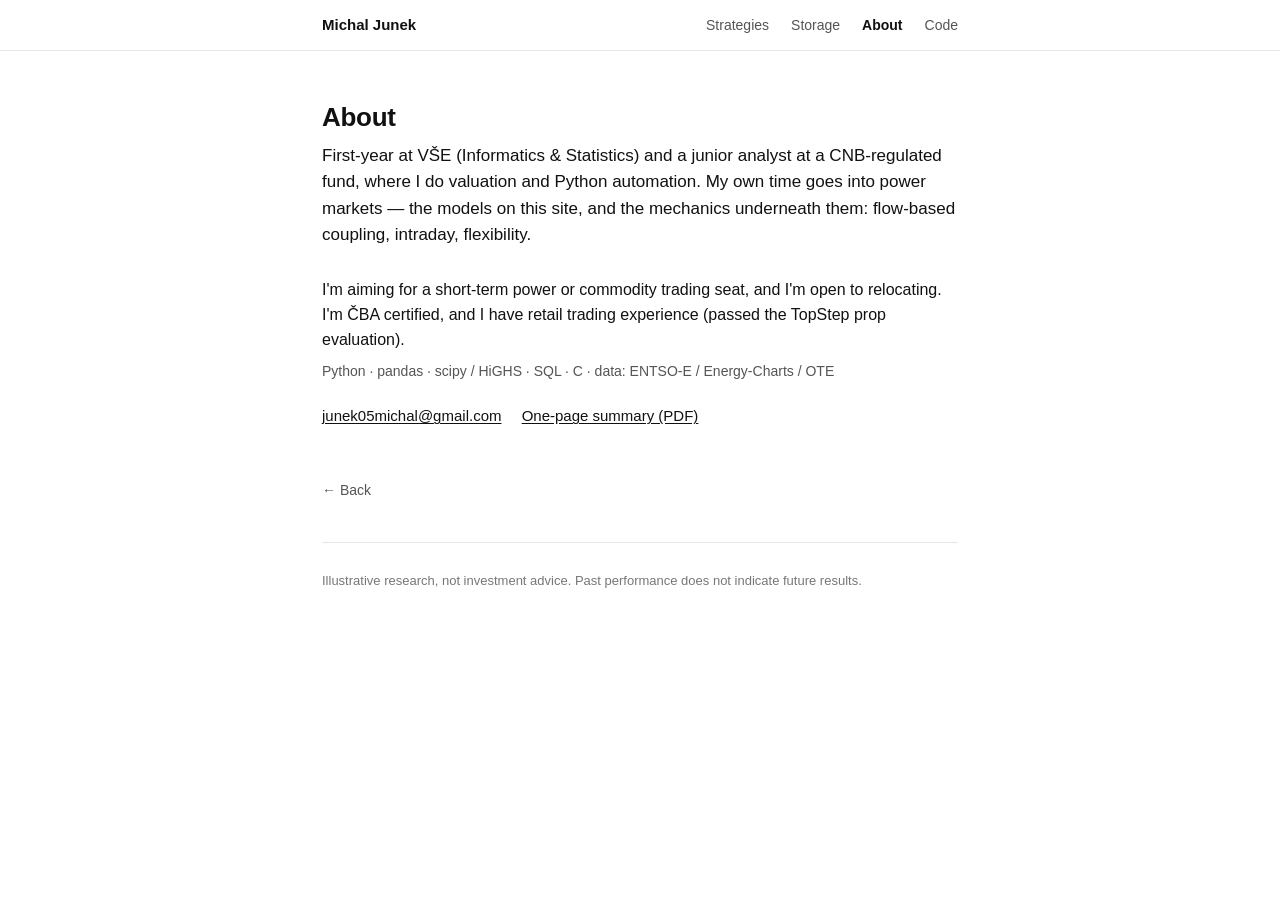
==== about.html @ 57c3e126 "Add files via upload" ====
<!DOCTYPE html><html lang="en"><head>
<meta charset="utf-8"><meta name="viewport" content="width=device-width, initial-scale=1">
<title>About — Michal Junek</title>
<link rel="stylesheet" href="style.css">
</head><body>
<nav><div class="wrap">
  <a class="name" href="index.html">Michal Junek</a>
  <a class="lnk" href="strategies.html">Strategies</a>
  <a class="lnk" href="storage.html">Storage</a>
  <a class="lnk active" href="about.html">About</a>
  <a class="lnk" href="https://github.com/micmikemic/micmikemic.github.io/tree/main/code">Code</a>
</div></nav>
<main><div class="wrap">
  <h1>About</h1>
  <p class="intro">First-year at V&Scaron;E (Informatics &amp; Statistics) and a junior analyst at a CNB-regulated fund, where I do valuation and Python automation. My own time goes into power markets &mdash; the models on this site, and the mechanics underneath them: flow-based coupling, intraday, flexibility.</p>
  <p>I'm aiming for a short-term power or commodity trading seat, and I'm open to relocating. I'm &Ccaron;BA certified, and I have retail trading experience (passed the TopStep prop evaluation).</p>
  <p class="stack">Python &middot; pandas &middot; scipy / HiGHS &middot; SQL &middot; C &middot; data: ENTSO-E / Energy-Charts / OTE</p>

  <p class="contact">
    <a href="mailto:junek05michal@gmail.com">junek05michal@gmail.com</a>
    <a href="docs/strategy_summary.pdf">One-page summary (PDF)</a>
  </p>

  <a class="back" href="index.html">&larr; Back</a>
  <footer>
    <p class="disc">Illustrative research, not investment advice. Past performance does not indicate future results.</p>
  </footer>
</div></main>
</body></html>
---- style.css ----
*{margin:0;padding:0;box-sizing:border-box}
html{scroll-behavior:smooth}
body{
  font-family:-apple-system,BlinkMacSystemFont,"Segoe UI",Roboto,Helvetica,Arial,sans-serif;
  color:#111;background:#fff;line-height:1.55;font-size:16px;
}
a{color:#111}
.wrap{max-width:680px;margin:0 auto;padding:0 22px}

/* sticky nav */
nav{position:sticky;top:0;background:rgba(255,255,255,.92);backdrop-filter:blur(6px);
    border-bottom:1px solid #e6e6e6;z-index:10}
nav .wrap{display:flex;align-items:baseline;gap:22px;padding:13px 22px}
nav .name{font-weight:700;font-size:15px;text-decoration:none;margin-right:auto}
nav a.lnk{font-size:14px;color:#555;text-decoration:none}
nav a.lnk:hover{color:#111}
nav a.lnk.active{color:#111;font-weight:600}

main{padding:46px 0 80px}
h1{font-size:26px;font-weight:700;margin:0 0 6px;letter-spacing:-.3px}
.sub{color:#555;font-size:15px;margin:0 0 24px}
.intro{font-size:17px;margin:0 0 30px}

h2{font-size:14px;font-weight:700;text-transform:uppercase;letter-spacing:.6px;margin:0 0 4px}
.note{color:#555;font-size:14px;margin:0 0 22px}

/* landing section links */
.cards{display:flex;flex-direction:column;gap:2px;margin:26px 0}
.row{display:block;text-decoration:none;color:#111;padding:16px 0;border-top:1px solid #e6e6e6}
.row:last-child{border-bottom:1px solid #e6e6e6}
.row:hover .rt{text-decoration:underline}
.row .rt{font-weight:600;font-size:17px}
.row .rd{color:#555;font-size:14.5px;margin-top:2px}
.row .arr{float:right;color:#999}

/* work items */
.work{margin:0 0 26px;padding-bottom:24px;border-bottom:1px solid #eee}
.work:last-child{border-bottom:0}
.work .t{font-weight:600;font-size:18px}
.work .meta{color:#777;font-size:13px;font-weight:400}
.work p{margin:6px 0 8px}
.work .nums{color:#222;font-size:14px;margin:0 0 8px}
.work .nums b{font-weight:600}
.work a.read{font-size:14px;color:#111}

a.read,.contact a,.intro a{text-underline-offset:2px}
.contact{font-size:15px;margin:22px 0}
.contact a{margin-right:16px}
.stack{color:#555;font-size:14px;margin-top:8px}
.back{display:inline-block;margin-top:30px;font-size:14px;color:#555;text-decoration:none}
.back:hover{color:#111}
footer{color:#777;font-size:13px;margin-top:40px;padding-top:20px;border-top:1px solid #e6e6e6}
.disc{margin-top:8px;line-height:1.5}
@media(max-width:560px){nav .wrap{gap:14px}h1{font-size:23px}}
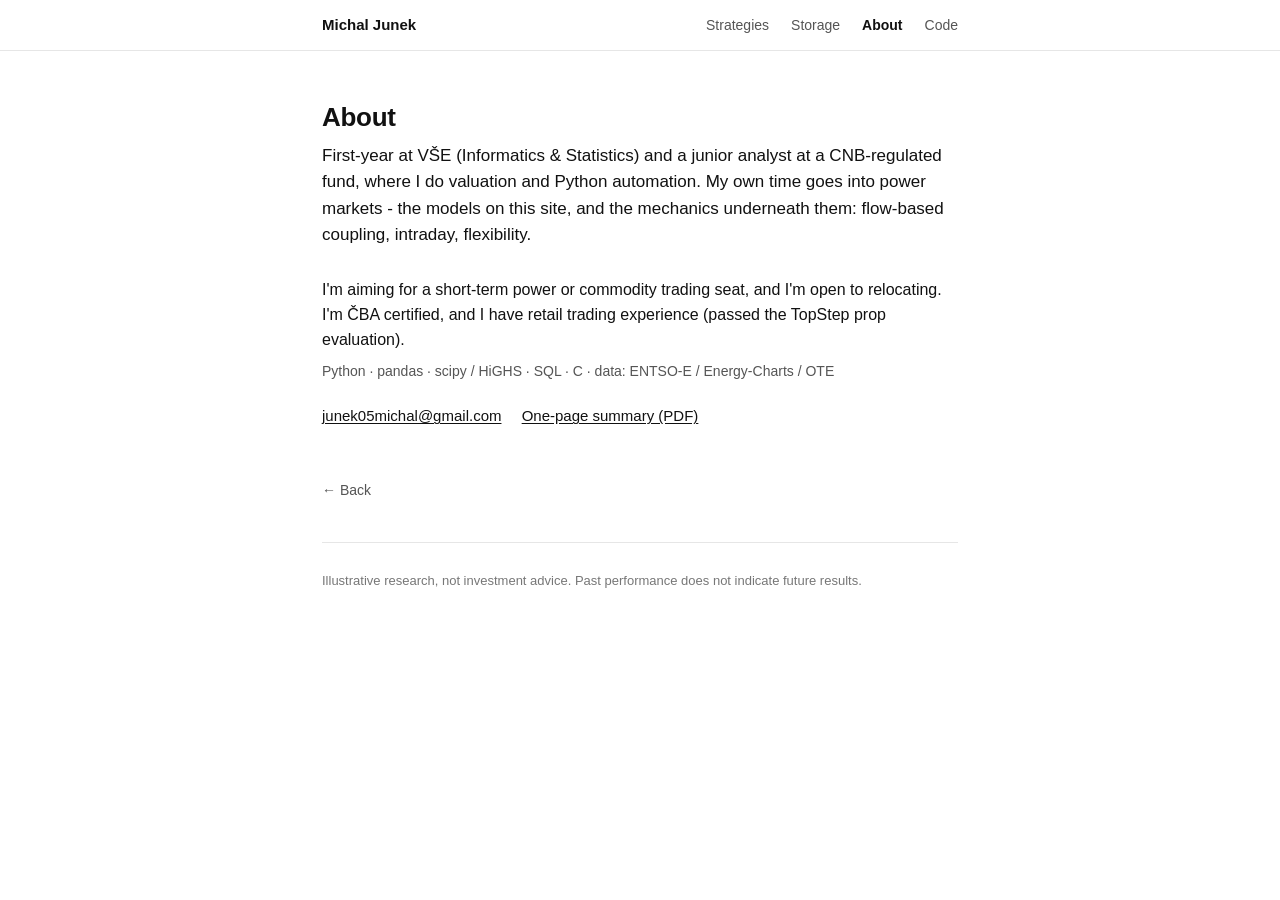
==== commit 81a1f555: "Fix title formatting and update intro paragraph" ====
--- a/about.html
+++ b/about.html
@@ -1,6 +1,6 @@
 <!DOCTYPE html><html lang="en"><head>
 <meta charset="utf-8"><meta name="viewport" content="width=device-width, initial-scale=1">
-<title>About — Michal Junek</title>
+<title>About - Michal Junek</title>
 <link rel="stylesheet" href="style.css">
 </head><body>
 <nav><div class="wrap">
@@ -12,7 +12,7 @@
 </div></nav>
 <main><div class="wrap">
   <h1>About</h1>
-  <p class="intro">First-year at V&Scaron;E (Informatics &amp; Statistics) and a junior analyst at a CNB-regulated fund, where I do valuation and Python automation. My own time goes into power markets &mdash; the models on this site, and the mechanics underneath them: flow-based coupling, intraday, flexibility.</p>
+  <p class="intro">First-year at V&Scaron;E (Informatics &amp; Statistics) and a junior analyst at a CNB-regulated fund, where I do valuation and Python automation. My own time goes into power markets - the models on this site, and the mechanics underneath them: flow-based coupling, intraday, flexibility.</p>
   <p>I'm aiming for a short-term power or commodity trading seat, and I'm open to relocating. I'm &Ccaron;BA certified, and I have retail trading experience (passed the TopStep prop evaluation).</p>
   <p class="stack">Python &middot; pandas &middot; scipy / HiGHS &middot; SQL &middot; C &middot; data: ENTSO-E / Energy-Charts / OTE</p>
 
